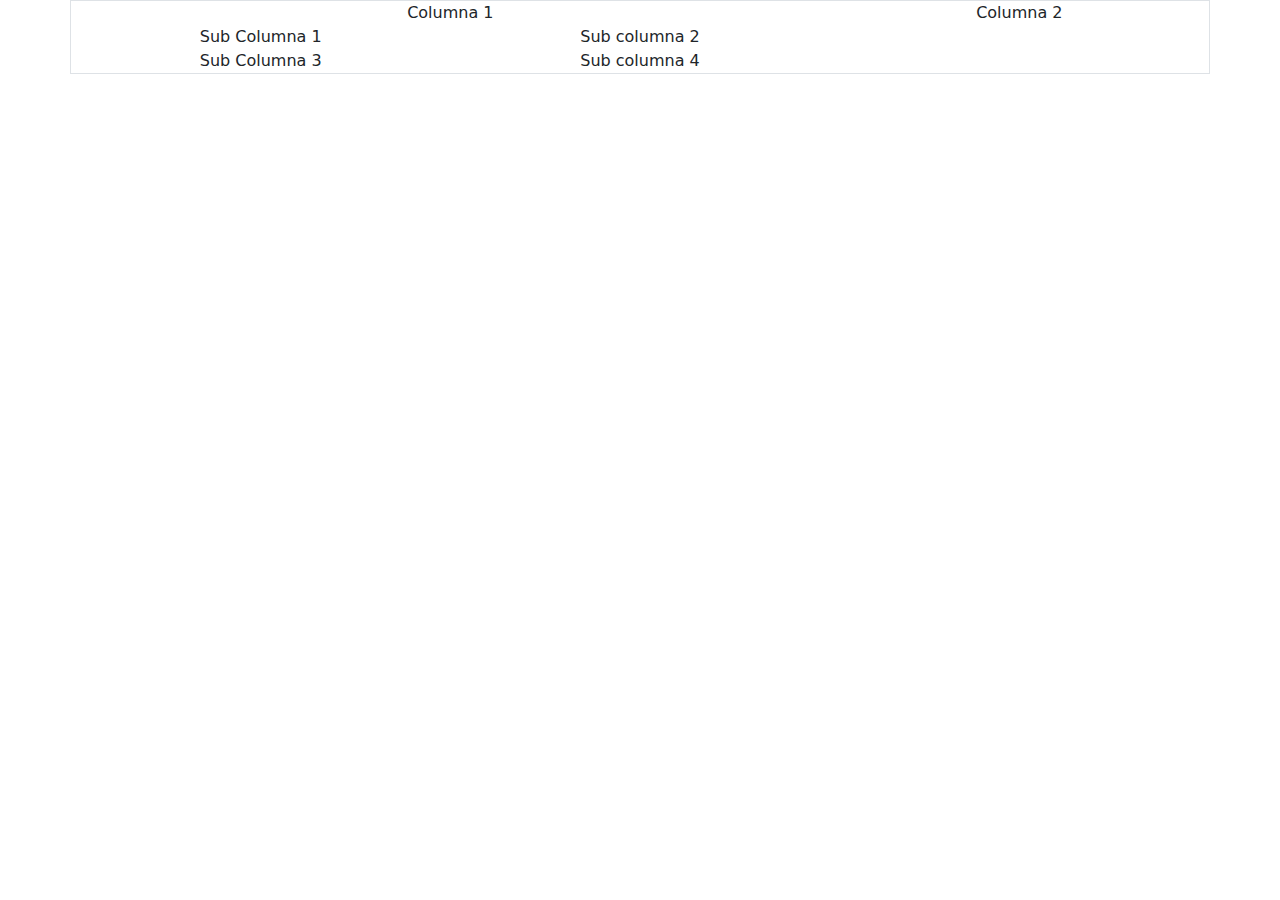
==== Grid.html @ 73dbb29e "En el html "Grid" estoy creando los col y row, despues de este commit voy a modificar las sub column" ====
<!DOCTYPE html>
<html lang="en">

<head>
    <meta charset="UTF-8">
    <meta name="viewport" content="width=device-width, initial-scale=1.0">
    <title>Grid</title>
    <link href="https://cdn.jsdelivr.net/npm/bootstrap@5.3.3/dist/css/bootstrap.min.css" rel="stylesheet"
        integrity="sha384-QWTKZyjpPEjISv5WaRU9OFeRpok6YctnYmDr5pNlyT2bRjXh0JMhjY6hW+ALEwIH" crossorigin="anonymous" />
</head>

<body>

    <div class="container text-center border">
        <div class="row">
            <div class="col-md-8">
                Columna 1
                <div class="row">
                    <div class="col">Sub Columna 1</div>
                    <div class="col">Sub columna 2</div>
                </div>
                <div class="row">
                    <div class="col">Sub Columna 3</div>
                    <div class="col">Sub columna 4</div>
                </div>
            </div>
            <div class="col-md-4">Columna 2</div>
        </div>
    </div>

    <script src="https://cdn.jsdelivr.net/npm/bootstrap@5.3.3/dist/js/bootstrap.bundle.min.js"
        integrity="sha384-YvpcrYf0tY3lHB60NNkmXc5s9fDVZLESaAA55NDzOxhy9GkcIdslK1eN7N6jIeHz"
        crossorigin="anonymous"></script>
</body>

</html>
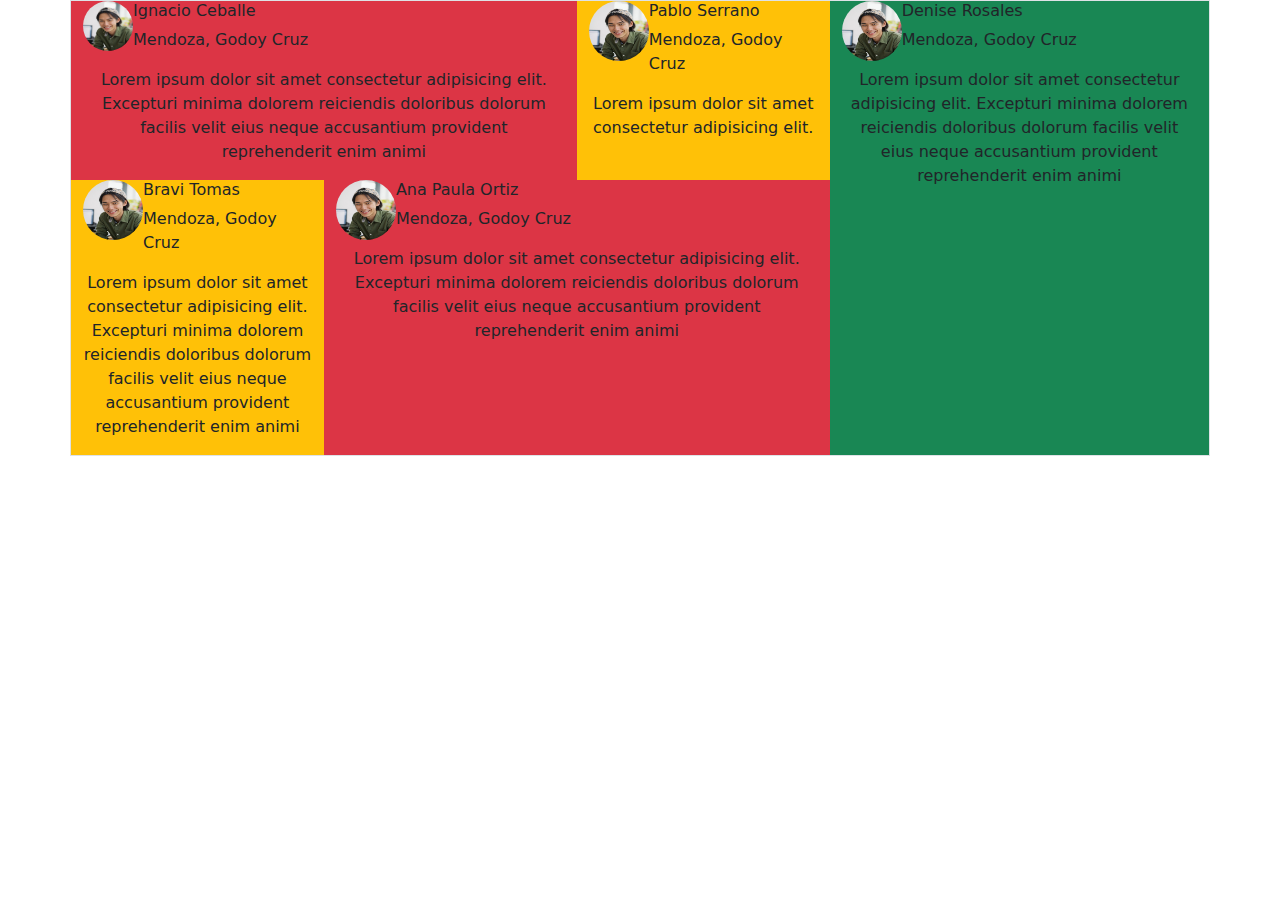
==== commit 4b873d0f: "Cambios en el grid, ahora tengo que poner margenes, arreglar la foto de perfil con los titulos y dar" ====
--- a/Grid.html
+++ b/Grid.html
@@ -14,17 +14,59 @@
     <div class="container text-center border">
         <div class="row">
             <div class="col-md-8">
-                Columna 1
                 <div class="row">
-                    <div class="col">Sub Columna 1</div>
-                    <div class="col">Sub columna 2</div>
+                    <div class="col-md-8 bg-danger">
+                        <img src="imagenes/Young Man in Casual Attire.jpeg" class="rounded-circle float-start"
+                            width="50" height="50" alt="...">
+                        <h6 class="text-start">Ignacio Ceballe</h6>
+                        <p class="text-start">Mendoza, Godoy Cruz</p>
+                        <p>
+                            Lorem ipsum dolor sit amet consectetur adipisicing elit. Excepturi minima dolorem reiciendis
+                            doloribus dolorum facilis velit eius neque accusantium provident reprehenderit enim animi
+                        </p>
+                    </div>
+                    <div class="col bg-warning">
+                        <img src="imagenes/Young Man in Casual Attire.jpeg" class="rounded-circle float-start"
+                        width="60" height="60" alt="...">
+                        <h6 class="text-start">Pablo Serrano</h6>
+                    <p class="text-start">Mendoza, Godoy Cruz</p>
+                    <p>
+                        Lorem ipsum dolor sit amet consectetur adipisicing elit.
+                    </p>
+                    </div>
                 </div>
                 <div class="row">
-                    <div class="col">Sub Columna 3</div>
-                    <div class="col">Sub columna 4</div>
+                    <div class="col bg-warning">
+                        <img src="imagenes/Young Man in Casual Attire.jpeg" class="rounded-circle float-start"
+                        width="60" height="60" alt="...">
+                        <h6 class="text-start">Bravi Tomas</h6>
+                    <p class="text-start">Mendoza, Godoy Cruz</p>
+                    <p>
+                        Lorem ipsum dolor sit amet consectetur adipisicing elit. Excepturi minima dolorem reiciendis doloribus dolorum facilis velit eius neque accusantium provident reprehenderit enim animi
+                    </p>
+                    </div>
+                    <div class="col-md-8 bg-danger">
+                        <img src="imagenes/Young Man in Casual Attire.jpeg" class="rounded-circle float-start"
+                            width="60" height="60" alt="...">
+                            <h6 class="text-start">Ana Paula Ortiz</h6>
+                            <p class="text-start">Mendoza, Godoy Cruz</p>
+                        <p>
+                            Lorem ipsum dolor sit amet consectetur adipisicing elit. Excepturi minima dolorem reiciendis
+                            doloribus dolorum facilis velit eius neque accusantium provident reprehenderit enim animi
+                        </p>
+                    </div>
                 </div>
             </div>
-            <div class="col-md-4">Columna 2</div>
+            <div class="col-md-4 bg-success">
+                <img src="imagenes/Young Man in Casual Attire.jpeg" class="rounded-circle float-start"
+                width="60" height="60" alt="...">
+                <h6 class="text-start">Denise Rosales</h6>
+                <p class="text-start">Mendoza, Godoy Cruz</p>
+            <p>
+                Lorem ipsum dolor sit amet consectetur adipisicing elit. Excepturi minima dolorem reiciendis
+                doloribus dolorum facilis velit eius neque accusantium provident reprehenderit enim animi
+            </p>
+            </div>
         </div>
     </div>
 
